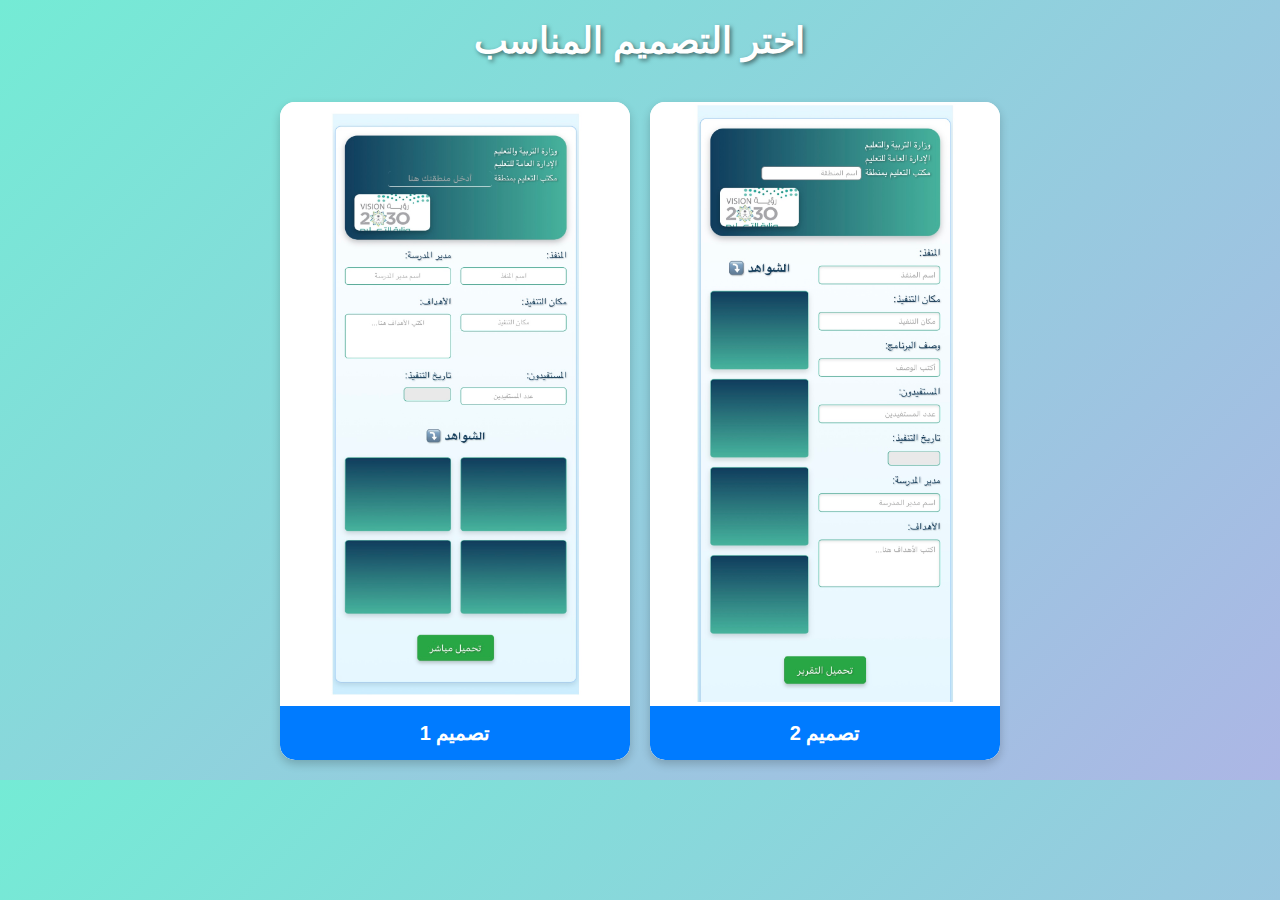
==== choose.html @ b31504f3 "Add files via upload" ====
<!DOCTYPE html>
<html lang="ar">
<head>
    <meta charset="UTF-8">
    <meta name="viewport" content="width=device-width, initial-scale=1.0">
    <title>اختر التصميم المناسب</title>
    <style>
        body {
            font-family: 'Cairo', sans-serif;
            background: linear-gradient(135deg, #74ebd5, #acb6e5);
            margin: 0;
            padding: 0;
            text-align: center;
        }

        h1 {
            color: #ffffff;
            font-size: 36px;
            margin: 20px 0;
            text-shadow: 2px 2px 4px rgba(0, 0, 0, 0.5);
        }

        .container {
            display: flex;
            justify-content: center;
            gap: 20px;
            padding: 20px;
            overflow-x: auto; /* للسماح بالتمرير الأفقي عند الحاجة */
            white-space: nowrap; /* منع العناصر من النزول للسطر التالي */
        }

        .option {
            background-color: white;
            border-radius: 15px;
            box-shadow: 0 4px 10px rgba(0, 0, 0, 0.2);
            transition: transform 0.3s ease, box-shadow 0.3s ease;
            cursor: pointer;
            width: 350px; /* حجم أكبر */
            overflow: hidden;
            display: inline-block; /* جعل العناصر تبقى بجانب بعض */
        }

        .option:hover {
            transform: translateY(-10px);
            box-shadow: 0 8px 20px rgba(0, 0, 0, 0.3);
        }

        .option img {
            width: 100%;
            height: 600px; /* ارتفاع أكبر لعرض التصميم بوضوح */
            object-fit: fill;
        }

        .option h2 {
            background-color: #007BFF;
            color: white;
            margin: 0;
            padding: 15px;
            font-size: 20px;
            border-bottom-left-radius: 15px;
            border-bottom-right-radius: 15px;
        }

        @media (max-width: 768px) {
            .option {
                width: 300px;
                height: auto;
            }

            .option img {
                height: auto;
            }
        }
    </style>
</head>
<body>
    <h1>اختر التصميم المناسب</h1>

    <div class="container">
        <!-- خيار تصميم 1 -->
        <div class="option" onclick="location.href='nawaf.html'">
            <img src="photoo1.png" alt="تصميم 1">
            <h2>تصميم 1</h2>
        </div>

        <!-- خيار تصميم 2 -->
        <div class="option" onclick="location.href='salah.html'">
            <img src="photoo2.png" alt="تصميم 2">
            <h2>تصميم 2</h2>
        </div>
    </div>
</body>
</html>
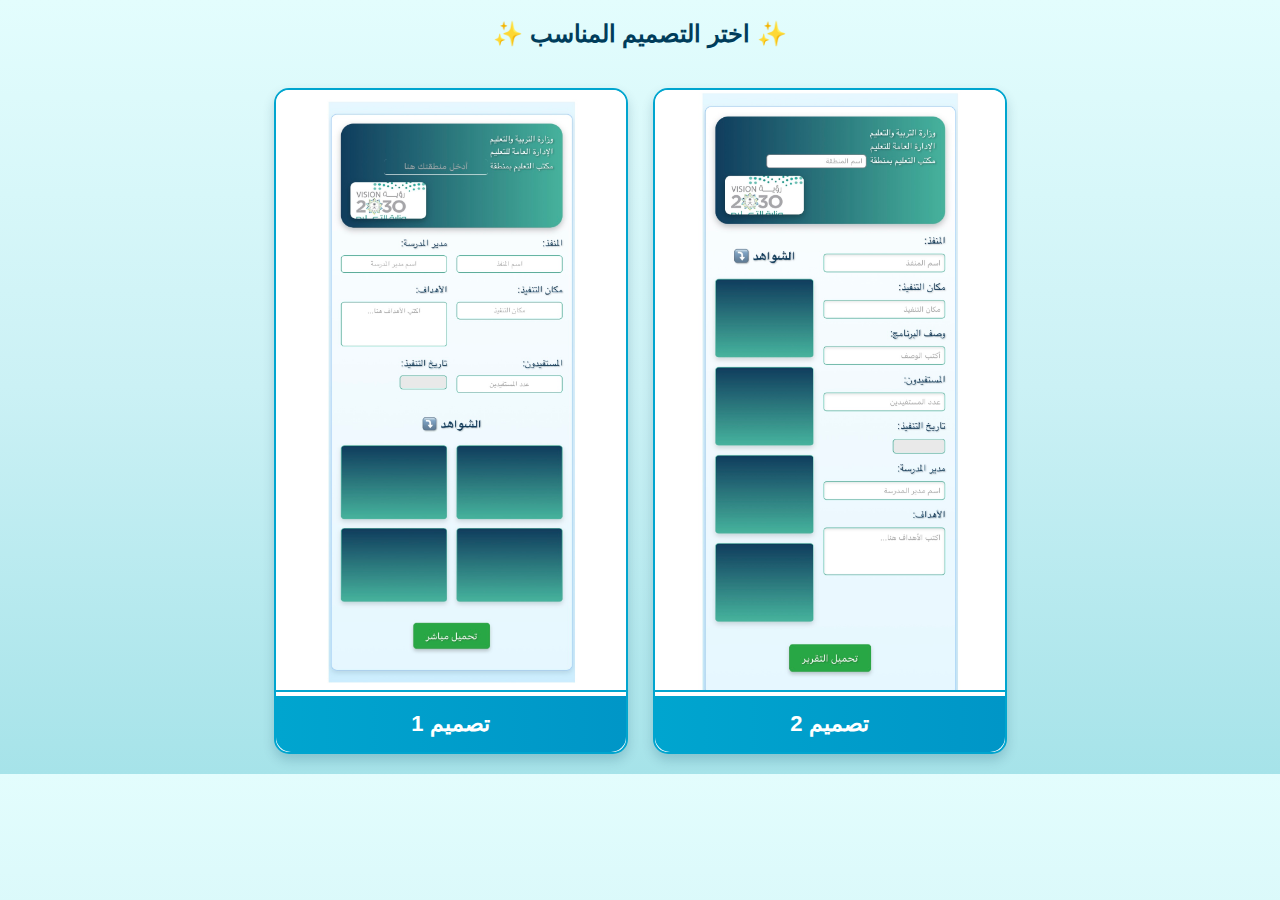
==== commit 160ec4ec: "Add files via upload" ====
--- a/choose.html
+++ b/choose.html
@@ -4,63 +4,75 @@
     <meta charset="UTF-8">
     <meta name="viewport" content="width=device-width, initial-scale=1.0">
     <title>اختر التصميم المناسب</title>
+    
     <style>
+        /* تحسين الخط والخلفية */
         body {
             font-family: 'Cairo', sans-serif;
-            background: linear-gradient(135deg, #74ebd5, #acb6e5);
+            background: linear-gradient(to bottom, #e3fdfd, #cbf1f5, #a6e3e9);
             margin: 0;
             padding: 0;
             text-align: center;
+            color: #003d5b;
         }
 
+        /* عنوان الصفحة */
         h1 {
-            color: #ffffff;
-            font-size: 36px;
-            margin: 20px 0;
-            text-shadow: 2px 2px 4px rgba(0, 0, 0, 0.5);
+            font-size: 40px;
+            margin: 30px 0;
+            text-shadow: 2px 2px 10px rgba(0, 61, 91, 0.3);
+            font-weight: bold;
         }
 
+        /* الحاوية الأساسية */
         .container {
             display: flex;
             justify-content: center;
-            gap: 20px;
+            gap: 25px;
             padding: 20px;
-            overflow-x: auto; /* للسماح بالتمرير الأفقي عند الحاجة */
-            white-space: nowrap; /* منع العناصر من النزول للسطر التالي */
+            overflow-x: auto;
+            white-space: nowrap;
         }
 
+        /* بطاقات التصاميم */
         .option {
-            background-color: white;
+            background-color: #ffffff;
             border-radius: 15px;
-            box-shadow: 0 4px 10px rgba(0, 0, 0, 0.2);
+            box-shadow: 0 6px 12px rgba(0, 61, 91, 0.2);
             transition: transform 0.3s ease, box-shadow 0.3s ease;
             cursor: pointer;
-            width: 350px; /* حجم أكبر */
+            width: 350px;
             overflow: hidden;
-            display: inline-block; /* جعل العناصر تبقى بجانب بعض */
+            display: inline-block;
+            border: 2px solid #00a5cf;
         }
 
         .option:hover {
-            transform: translateY(-10px);
-            box-shadow: 0 8px 20px rgba(0, 0, 0, 0.3);
+            transform: translateY(-8px);
+            box-shadow: 0 10px 20px rgba(0, 61, 91, 0.3);
         }
 
+        /* صور التصاميم */
         .option img {
             width: 100%;
-            height: 600px; /* ارتفاع أكبر لعرض التصميم بوضوح */
+            height: 600px;
             object-fit: fill;
+            border-bottom: 2px solid #00a5cf;
         }
 
+        /* عنوان التصميم */
         .option h2 {
-            background-color: #007BFF;
+            background: linear-gradient(90deg, #00a5cf, #0096c7);
             color: white;
             margin: 0;
             padding: 15px;
-            font-size: 20px;
+            font-size: 22px;
+            font-weight: bold;
             border-bottom-left-radius: 15px;
             border-bottom-right-radius: 15px;
         }
 
+        /* تحسين العرض على الجوال */
         @media (max-width: 768px) {
             .option {
                 width: 300px;
@@ -74,20 +86,22 @@
     </style>
 </head>
 <body>
-    <h1>اختر التصميم المناسب</h1>
+
+    <h2>✨ اختر التصميم المناسب ✨</h2>
 
     <div class="container">
-        <!-- خيار تصميم 1 -->
+        <!-- تصميم 1 -->
         <div class="option" onclick="location.href='nawaf.html'">
             <img src="photoo1.png" alt="تصميم 1">
             <h2>تصميم 1</h2>
         </div>
 
-        <!-- خيار تصميم 2 -->
+        <!-- تصميم 2 -->
         <div class="option" onclick="location.href='salah.html'">
             <img src="photoo2.png" alt="تصميم 2">
             <h2>تصميم 2</h2>
         </div>
     </div>
+
 </body>
 </html>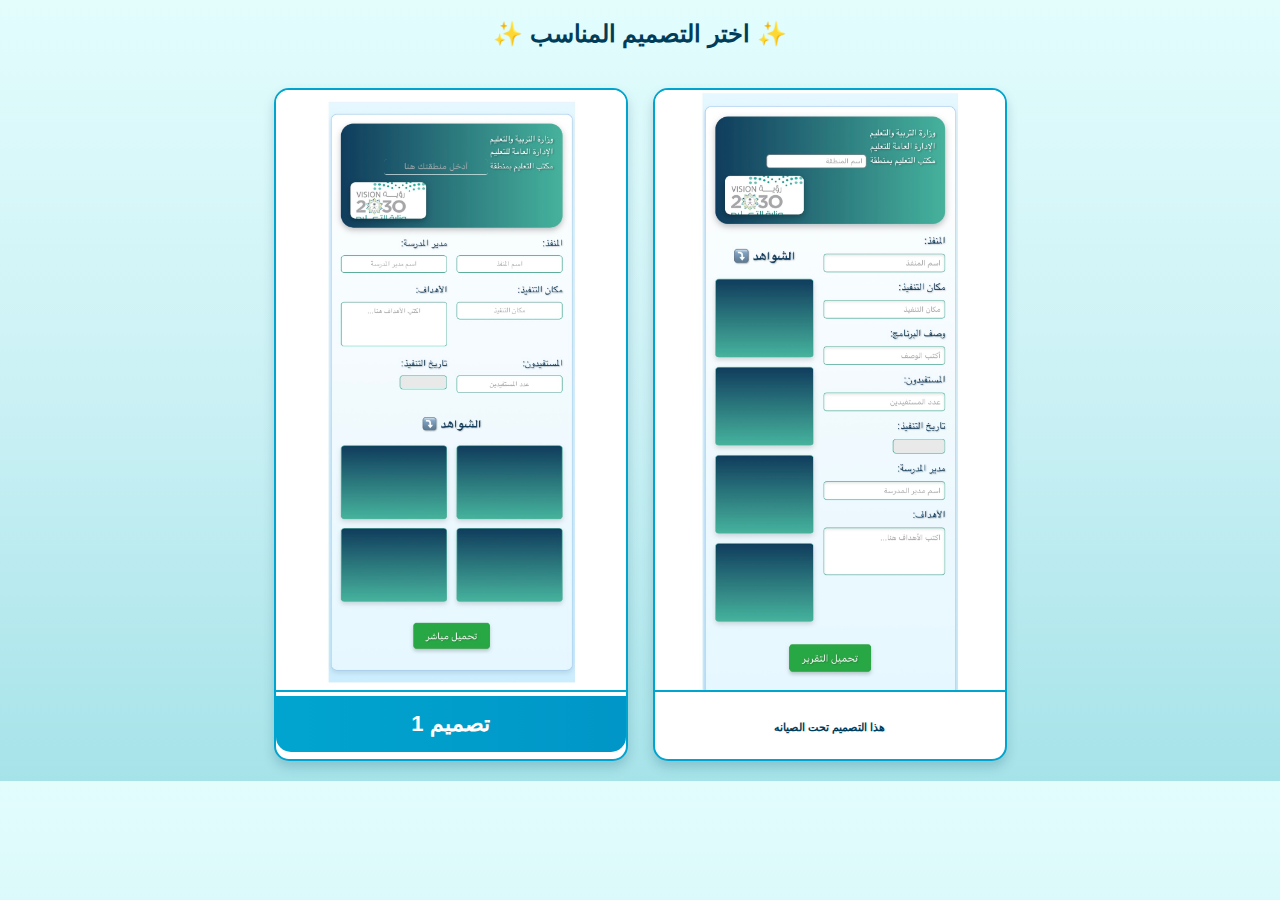
==== commit 53570b6c: "Add files via upload" ====
--- a/choose.html
+++ b/choose.html
@@ -99,7 +99,7 @@
         <!-- تصميم 2 -->
         <div class="option" onclick="location.href='salah.html'">
             <img src="photoo2.png" alt="تصميم 2">
-            <h2>تصميم 2</h2>
+            <h6>هذا التصميم تحت الصيانه </h6>
         </div>
     </div>
 
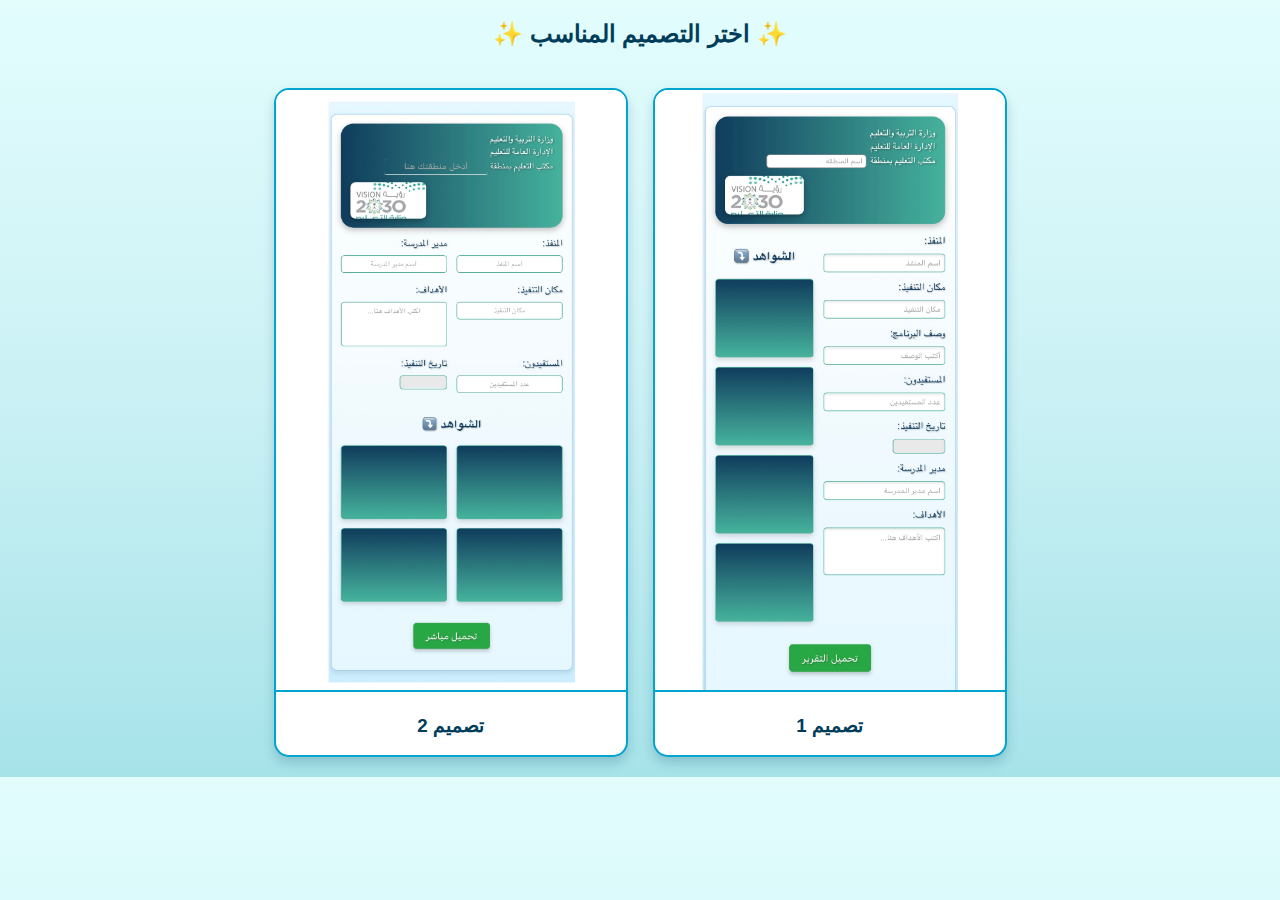
==== commit 7f303e0b: "Add files via upload" ====
--- a/choose.html
+++ b/choose.html
@@ -1,10 +1,12 @@
 <!DOCTYPE html>
 <html lang="ar">
 <head>
+
     <meta charset="UTF-8">
     <meta name="viewport" content="width=device-width, initial-scale=1.0">
     <title>اختر التصميم المناسب</title>
     
+
     <style>
         /* تحسين الخط والخلفية */
         body {
@@ -84,6 +86,8 @@
             }
         }
     </style>
+
+  
 </head>
 <body>
 
@@ -92,16 +96,19 @@
     <div class="container">
         <!-- تصميم 1 -->
         <div class="option" onclick="location.href='nawaf.html'">
-            <img src="photoo1.png" alt="تصميم 1">
-            <h2>تصميم 1</h2>
+            <img src="photoo1.png" alt="تصميم 2">
+            <h3>تصميم 2</h3>
         </div>
 
         <!-- تصميم 2 -->
         <div class="option" onclick="location.href='salah.html'">
-            <img src="photoo2.png" alt="تصميم 2">
-            <h6>هذا التصميم تحت الصيانه </h6>
+            <img src="photoo2.png" alt="تصميم 1">
+            <h3>تصميم 1</h3>
         </div>
     </div>
 
+
+<script src="java/script.js"></script>
+
 </body>
 </html>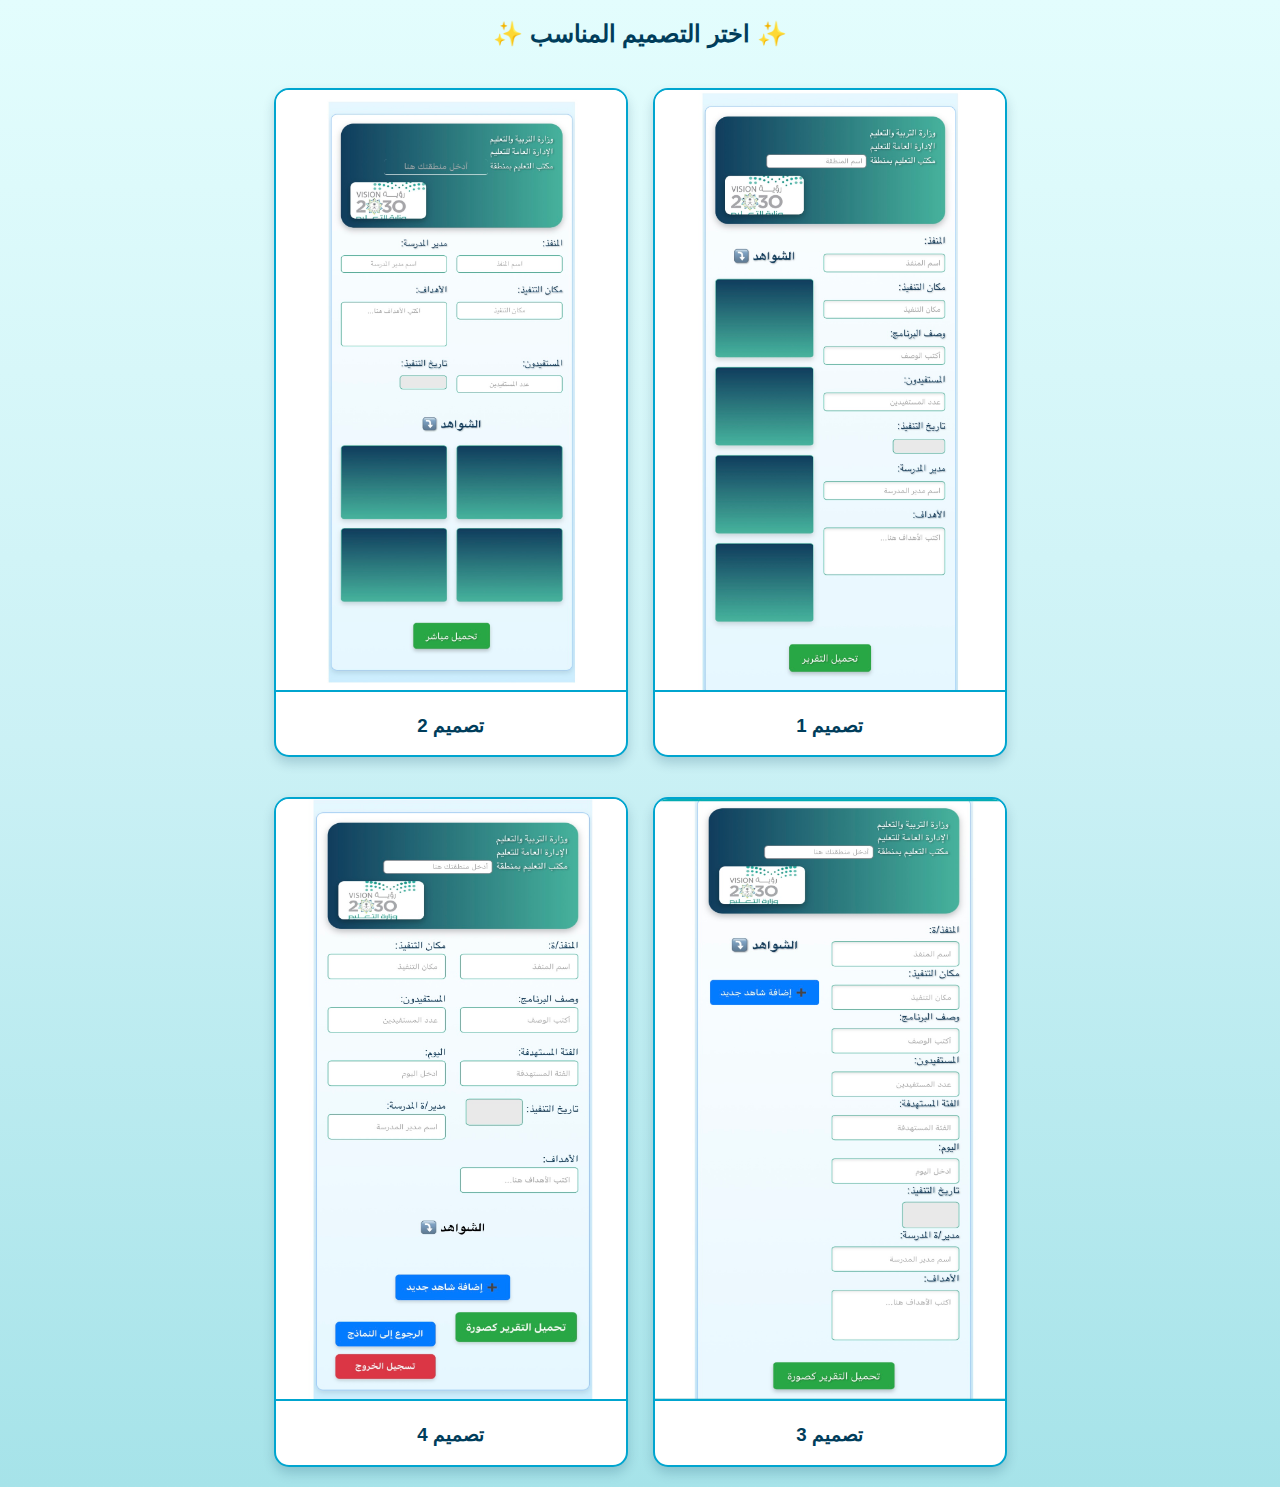
==== commit ed332386: "Add files via upload" ====
--- a/choose.html
+++ b/choose.html
@@ -108,6 +108,22 @@
     </div>
 
 
+
+    <div class="container">
+        <!-- تصميم 1 -->
+        <div class="option" onclick="location.href='nayef.html'">
+            <img src="photoo3.png" alt="تصميم 4">
+            <h3>تصميم 4</h3>
+        </div>
+
+        <!-- تصميم 2 -->
+        <div class="option" onclick="location.href='khaled.html'">
+            <img src="photoo4.png" alt="تصميم 3">
+            <h3>تصميم 3</h3>
+        </div>
+    </div>
+
+
 <script src="java/script.js"></script>
 
 </body>
